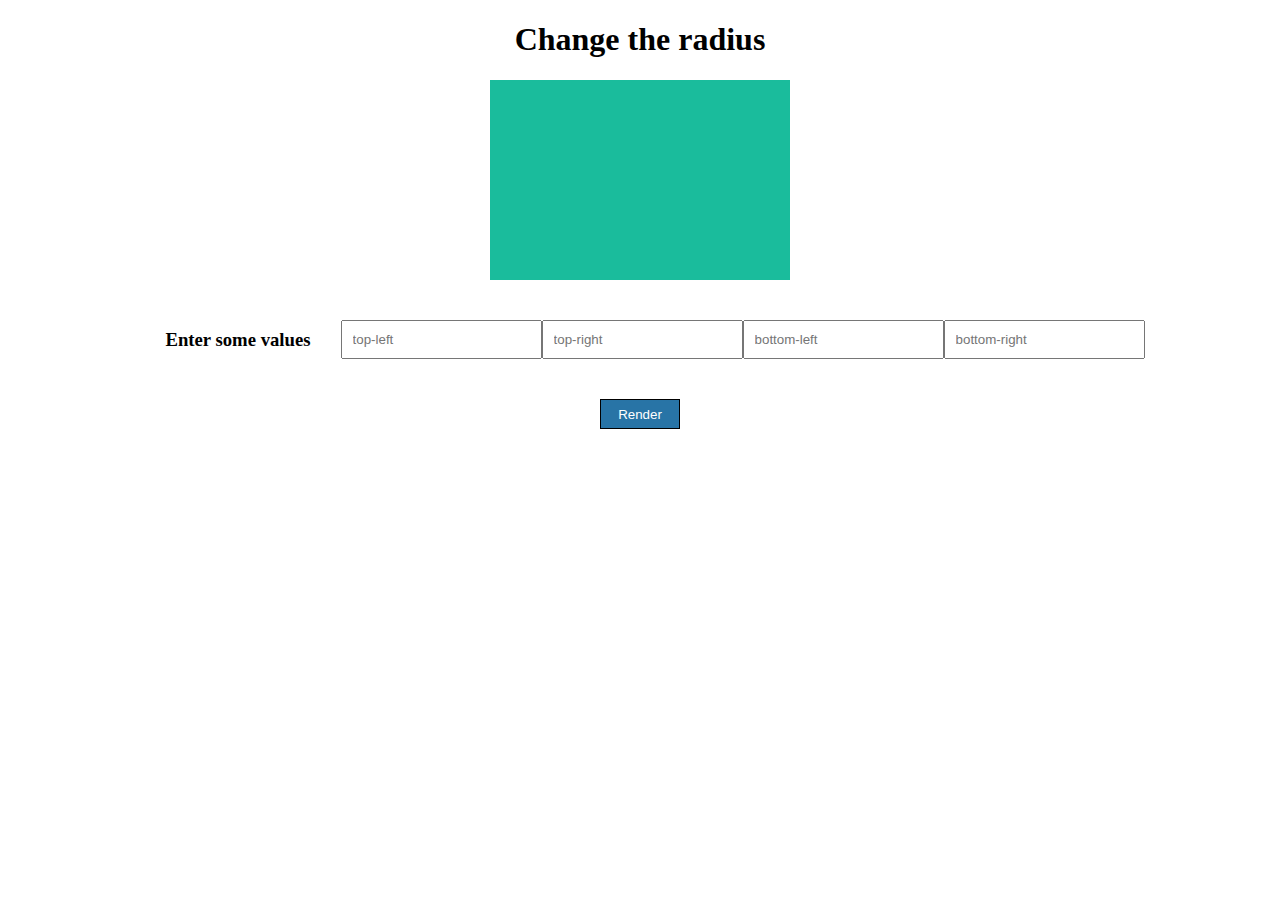
==== Tier-1/Border_Radius/index.html @ b58ec881 "CSS Blur" ====
<!DOCTYPE html>
<html lang="en">
<head>
    <meta charset="UTF-8">
    <meta http-equiv="X-UA-Compatible" content="IE=edge">
    <meta name="viewport" content="width=device-width, initial-scale=1.0">
    <link rel="stylesheet" href="style.css">
    <title>Border Radius</title>
</head>
<body>
    <h1>Change the radius</h1>
    <div class="container">
        <div class="box"></div>
    </div>
    <div class="values">
        <h3>Enter some values</h3>
        <input type="text" name="topL" class="tl" placeholder="top-left">
        <input type="text" name="topR" class="tr" placeholder="top-right">
        <input type="text" name="botL" class="bl" placeholder="bottom-left">
        <input type="text" name="botR" class="br" placeholder="bottom-right">
    </div>
    <div class="wrapper">
        <button class="btn">Render</button>
    </div>
    <script src="app.js"></script>
</body>
</html>
---- Tier-1/Border_Radius/style.css ----
:root {
  --topL: 0px;
  --topR: 0px;
  --botL: 0px;
  --botR: 0px;
}

.container {
  display: flex;
  justify-content: center;
  align-items: center;
}
.box {
  width: 300px;
  height: 200px;
  background: #1abc9c;
  border-radius: var(--topL) var(--topR) var(--botR) var(--botL);
}

h1 {
  text-align: center;
}

.values {
  display: flex;
  align-items: center;
  justify-content: center;
}

.values h3 {
  padding: 30px;
}

.values input {
  padding: 10px;
}

.wrapper {
  display: flex;
  justify-content: center;
  align-items: center;
}
button {
  background-color: #2874a6;
  color: #fff;
  height: 30px;
  width: 80px;
  border: 1px solid black;
  cursor: pointer;
}
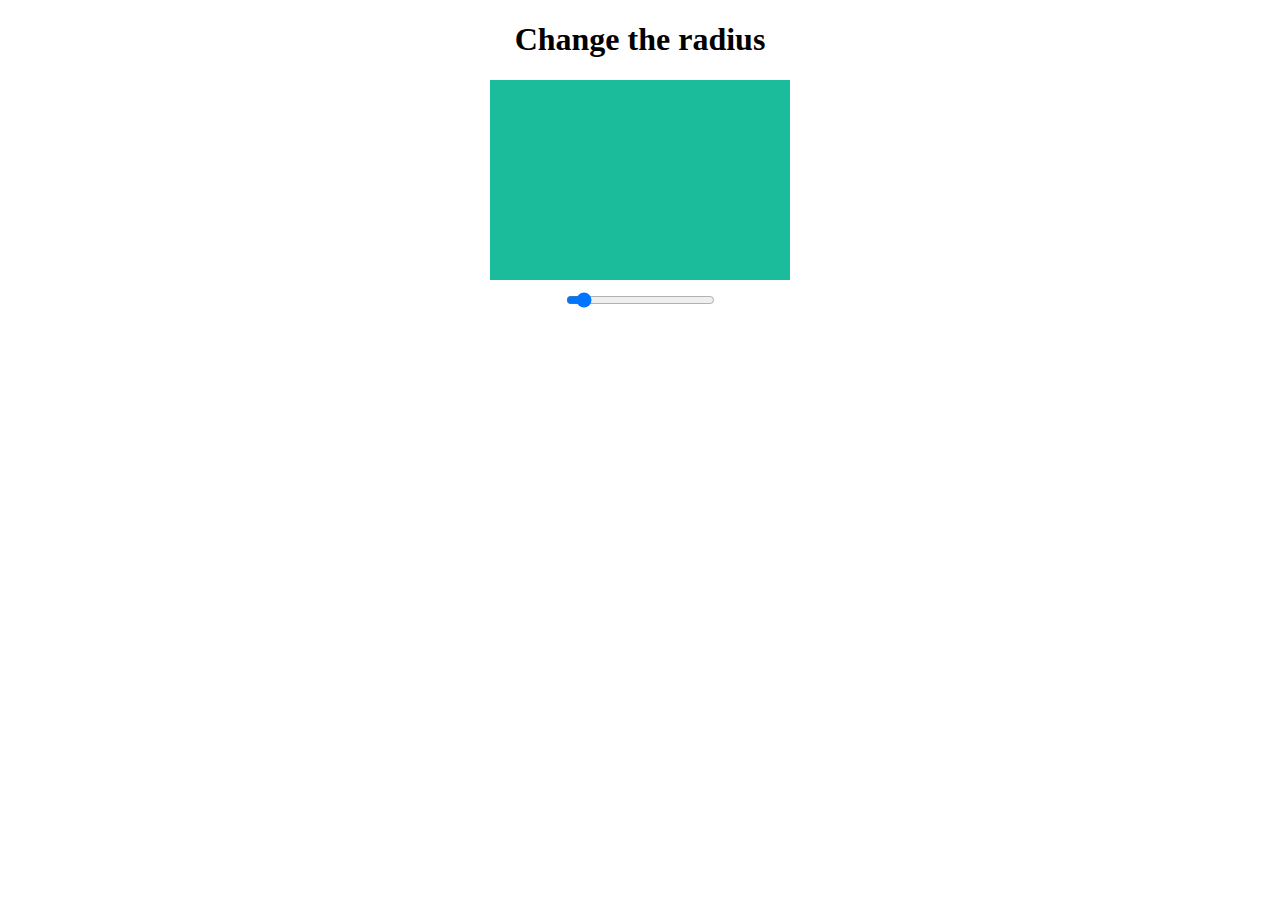
==== commit cc378335: "Border Radius - Completed" ====
--- a/Tier-1/Border_Radius/index.html
+++ b/Tier-1/Border_Radius/index.html
@@ -13,14 +13,7 @@
         <div class="box"></div>
     </div>
     <div class="values">
-        <h3>Enter some values</h3>
-        <input type="text" name="topL" class="tl" placeholder="top-left">
-        <input type="text" name="topR" class="tr" placeholder="top-right">
-        <input type="text" name="botL" class="bl" placeholder="bottom-left">
-        <input type="text" name="botR" class="br" placeholder="bottom-right">
-    </div>
-    <div class="wrapper">
-        <button class="btn">Render</button>
+        <input class="inp" type="range" name="rad" min="0" max="100" value="0" data-sizing="px">
     </div>
     <script src="app.js"></script>
 </body>
--- a/Tier-1/Border_Radius/style.css
+++ b/Tier-1/Border_Radius/style.css
@@ -1,8 +1,5 @@
 :root {
-  --topL: 0px;
-  --topR: 0px;
-  --botL: 0px;
-  --botR: 0px;
+  --rad: 0px;
 }
 
 .container {
@@ -14,7 +11,7 @@
   width: 300px;
   height: 200px;
   background: #1abc9c;
-  border-radius: var(--topL) var(--topR) var(--botR) var(--botL);
+  border-radius: var(--rad);
 }
 
 h1 {
@@ -34,17 +31,3 @@
 .values input {
   padding: 10px;
 }
-
-.wrapper {
-  display: flex;
-  justify-content: center;
-  align-items: center;
-}
-button {
-  background-color: #2874a6;
-  color: #fff;
-  height: 30px;
-  width: 80px;
-  border: 1px solid black;
-  cursor: pointer;
-}
